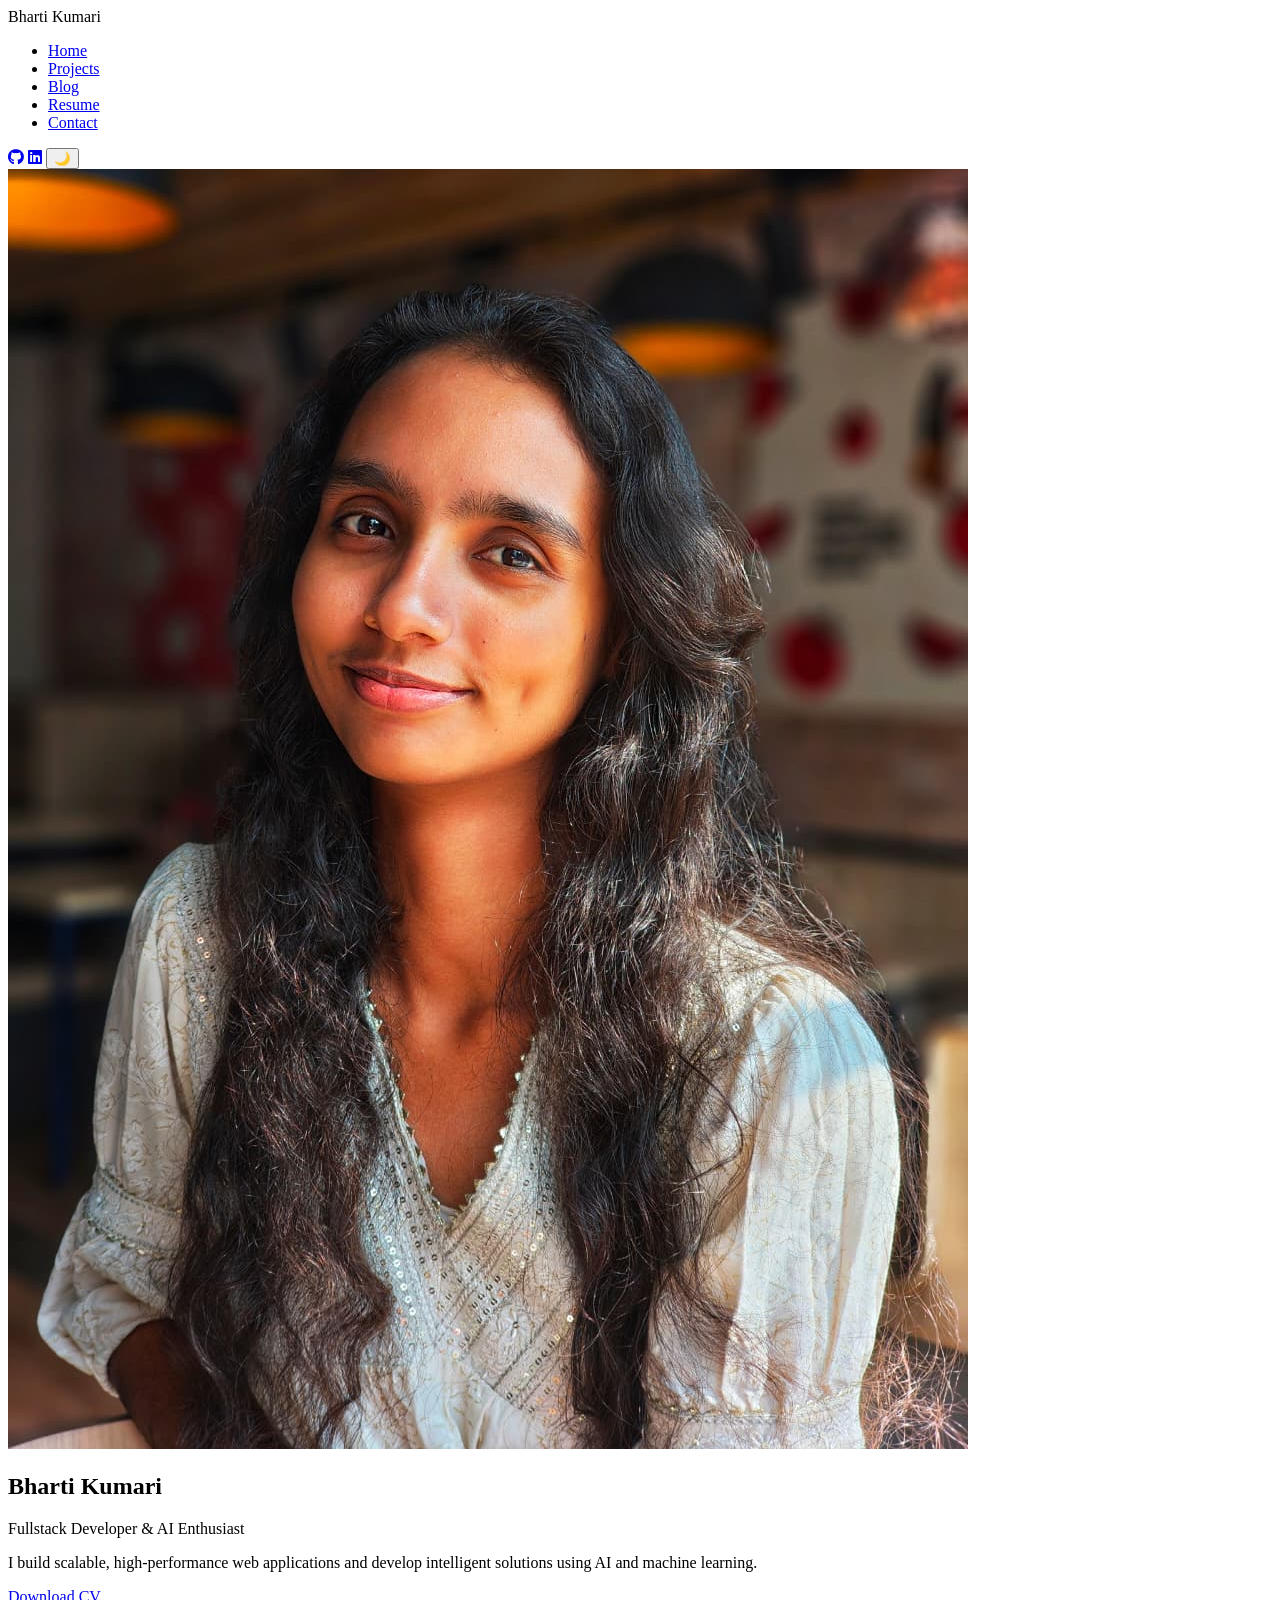
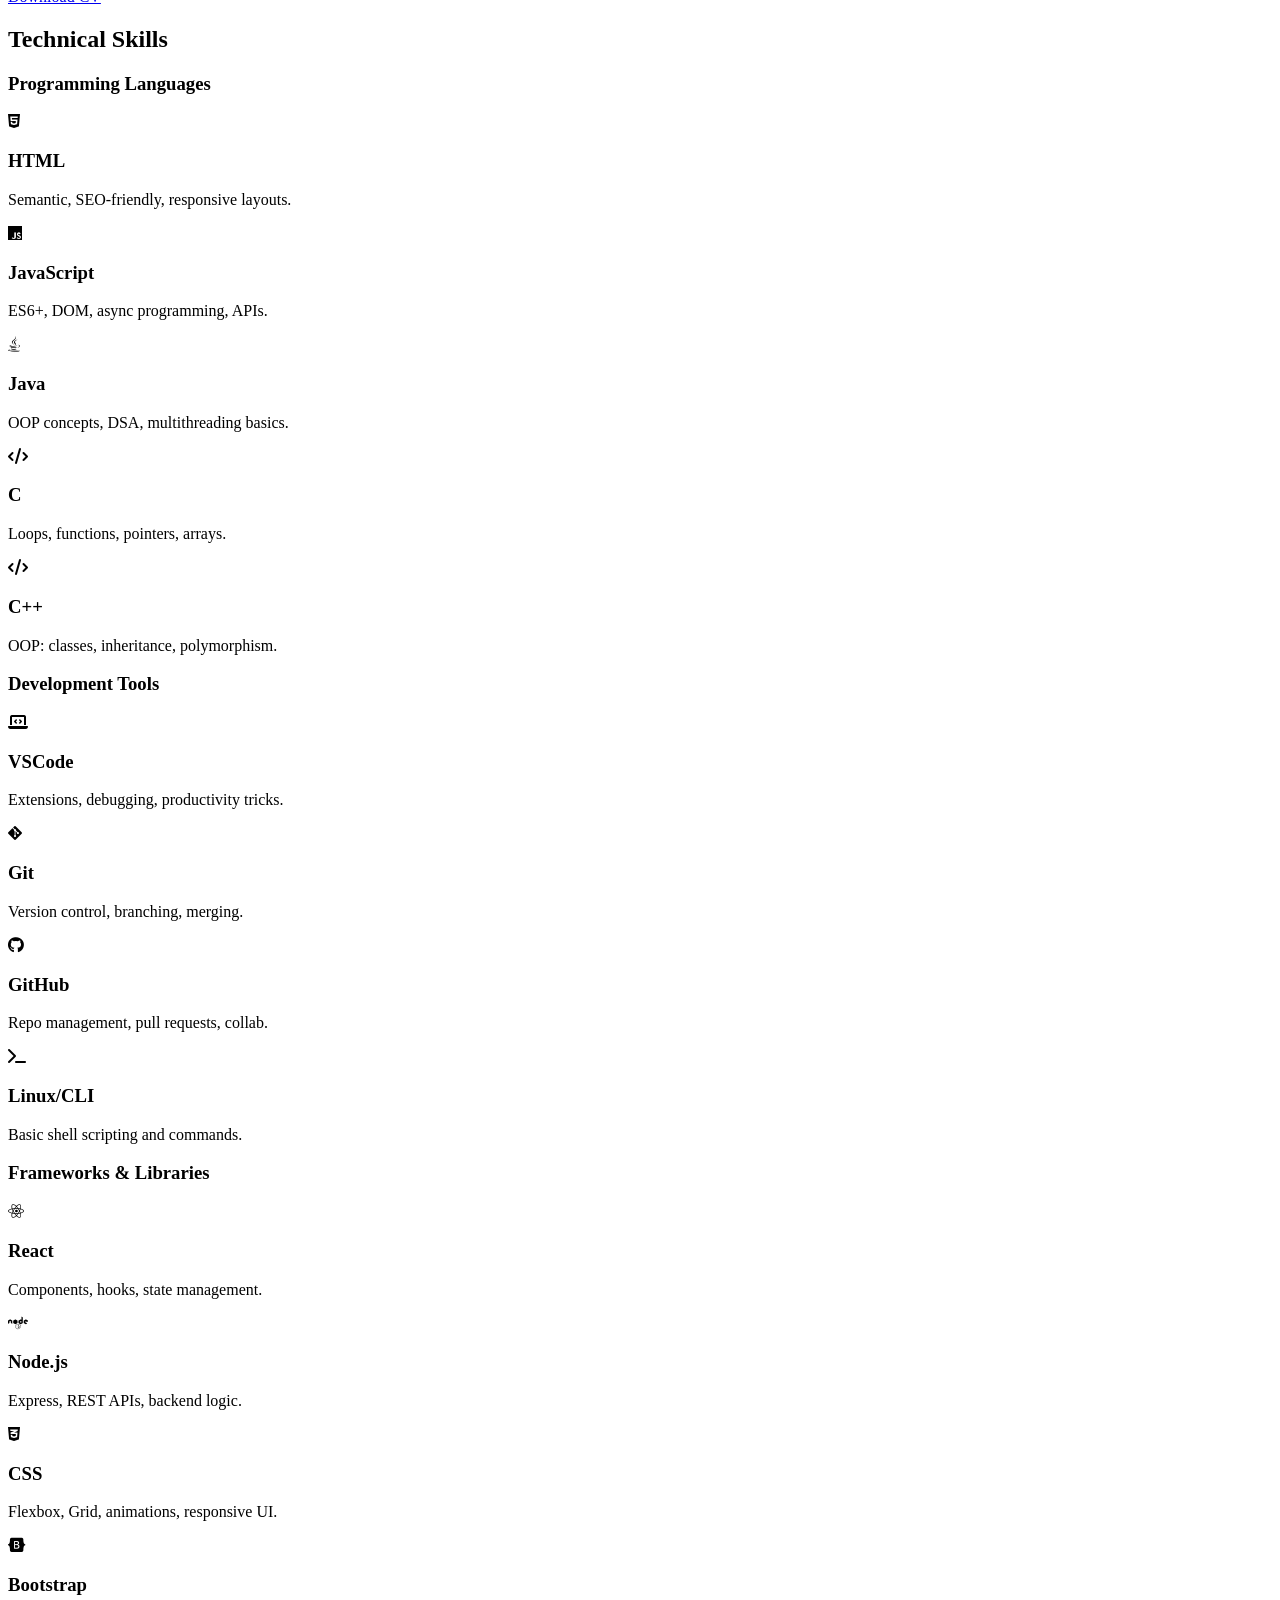
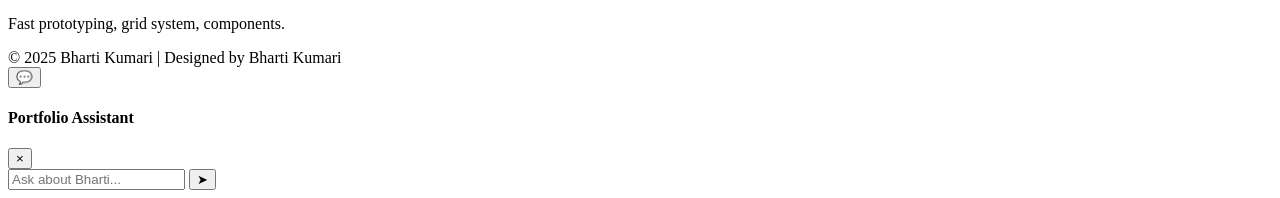
==== index.html @ 6718b8a5 "Add files via upload" ====
<!DOCTYPE html>
<html lang="en">
<head>
  <meta charset="UTF-8">
  <meta name="viewport" content="width=device-width, initial-scale=1.0">
  <title>Bharti Kumari - Home</title>
  <link rel="stylesheet" href="css/style.css">
  <link rel="stylesheet" href="https://cdnjs.cloudflare.com/ajax/libs/font-awesome/6.5.0/css/all.min.css">
</head>
<body>
  <!-- Navbar -->
  <header>
    <nav>
      <div class="logo">Bharti Kumari</div>
      <ul class="nav-links">
        <li><a href="index.html" class="active">Home</a></li>
        <li><a href="projects.html">Projects</a></li>
        <li><a href="blog.html">Blog</a></li>
        <li><a href="resume.html">Resume</a></li>
        <li><a href="contact.html">Contact</a></li>
      </ul>
      <div class="socials">
        <a href="https://github.com/Bhartix07" target="_blank"><i class="fab fa-github"></i></a>
        <a href="https://www.linkedin.com/in/bharti-kumari-35ab542ba/" target="_blank"><i class="fab fa-linkedin"></i></a>
        <button id="dark-toggle">🌙</button>
      </div>
    </nav>
  </header>

  <!-- Hero Section -->
  <section class="hero">
    <div class="floating-shapes">
      <div class="shape shape1"></div>
      <div class="shape shape2"></div>
      <div class="shape shape3"></div>
    </div>
    <img src="WhatsApp Image 2025-11-21 at 7.32.52 PM.jpeg" class="profile-img" alt="Profile Image">
    <h1>Bharti <span>Kumari</span></h1>
    <p class="role">Fullstack Developer &amp; AI Enthusiast</p>
    <p>I build scalable, high-performance web applications and develop intelligent solutions using AI and machine learning.</p>
    <a href="resume read bharti.pdf" class="btn" target="_blank">Download CV</a>
  </section>

  <!-- Skills Section -->
  <section class="skills fade-in">
    <h2> Technical Skills</h2>

    <!-- Languages -->
    <h3 class="skill-category">Programming Languages</h3>
    <div class="skills-grid">
      <div class="skill-card">
        <div class="card-front"><i class="fab fa-html5"></i><h3>HTML</h3></div>
        <div class="card-back"><p>Semantic, SEO-friendly, responsive layouts.</p></div>
      </div>

      <div class="skill-card">
        <div class="card-front"><i class="fab fa-js"></i><h3>JavaScript</h3></div>
        <div class="card-back"><p>ES6+, DOM, async programming, APIs.</p></div>
      </div>

      <div class="skill-card">
        <div class="card-front"><i class="fab fa-java"></i><h3>Java</h3></div>
        <div class="card-back"><p>OOP concepts, DSA, multithreading basics.</p></div>
      </div>

      <div class="skill-card">
        <div class="card-front"><i class="fas fa-code"></i><h3>C</h3></div>
        <div class="card-back"><p>Loops, functions, pointers, arrays.</p></div>
      </div>

      <div class="skill-card">
        <div class="card-front"><i class="fas fa-code"></i><h3>C++</h3></div>
        <div class="card-back"><p>OOP: classes, inheritance, polymorphism.</p></div>
      </div>
    </div>

    <!-- Tools -->
    <h3 class="skill-category">Development Tools</h3>
    <div class="skills-grid">
      <div class="skill-card">
        <div class="card-front"><i class="fas fa-laptop-code"></i><h3>VSCode</h3></div>
        <div class="card-back"><p>Extensions, debugging, productivity tricks.</p></div>
      </div>

      <div class="skill-card">
        <div class="card-front"><i class="fab fa-git-alt"></i><h3>Git</h3></div>
        <div class="card-back"><p>Version control, branching, merging.</p></div>
      </div>

      <div class="skill-card">
        <div class="card-front"><i class="fab fa-github"></i><h3>GitHub</h3></div>
        <div class="card-back"><p>Repo management, pull requests, collab.</p></div>
      </div>

      <div class="skill-card">
        <div class="card-front"><i class="fas fa-terminal"></i><h3>Linux/CLI</h3></div>
        <div class="card-back"><p>Basic shell scripting and commands.</p></div>
      </div>
    </div>

    <!-- Frameworks -->
    <h3 class="skill-category">Frameworks &amp; Libraries</h3>
    <div class="skills-grid">
      <div class="skill-card">
        <div class="card-front"><i class="fab fa-react"></i><h3>React</h3></div>
        <div class="card-back"><p>Components, hooks, state management.</p></div>
      </div>

      <div class="skill-card">
        <div class="card-front"><i class="fab fa-node"></i><h3>Node.js</h3></div>
        <div class="card-back"><p>Express, REST APIs, backend logic.</p></div>
      </div>

      <div class="skill-card">
        <div class="card-front"><i class="fab fa-css3-alt"></i><h3>CSS</h3></div>
        <div class="card-back"><p>Flexbox, Grid, animations, responsive UI.</p></div>
      </div>

      <div class="skill-card">
        <div class="card-front"><i class="fab fa-bootstrap"></i><h3>Bootstrap</h3></div>
        <div class="card-back"><p>Fast prototyping, grid system, components.</p></div>
      </div>
    </div>
  </section>

  <!-- Footer -->
  <footer>
    © 2025 Bharti Kumari | Designed by Bharti Kumari
  </footer>

  <!-- Chatbot -->
  <button id="chatbot-toggle" class="chatbot-toggle">💬</button>
  <div id="chatbot-window" class="chatbot-window">
    <div class="chatbot-header">
      <h4>Portfolio Assistant</h4>
      <button id="chatbot-close" class="chatbot-close">&times;</button>
    </div>
    <div id="chatbot-messages" class="chatbot-messages"></div>
    <div class="chatbot-input-area">
      <input id="chatbot-input" type="text" placeholder="Ask about Bharti..." />
      <button id="chatbot-send">➤</button>
    </div>
  </div>

  <script src="js/script.js"></script>
</body>
</html>
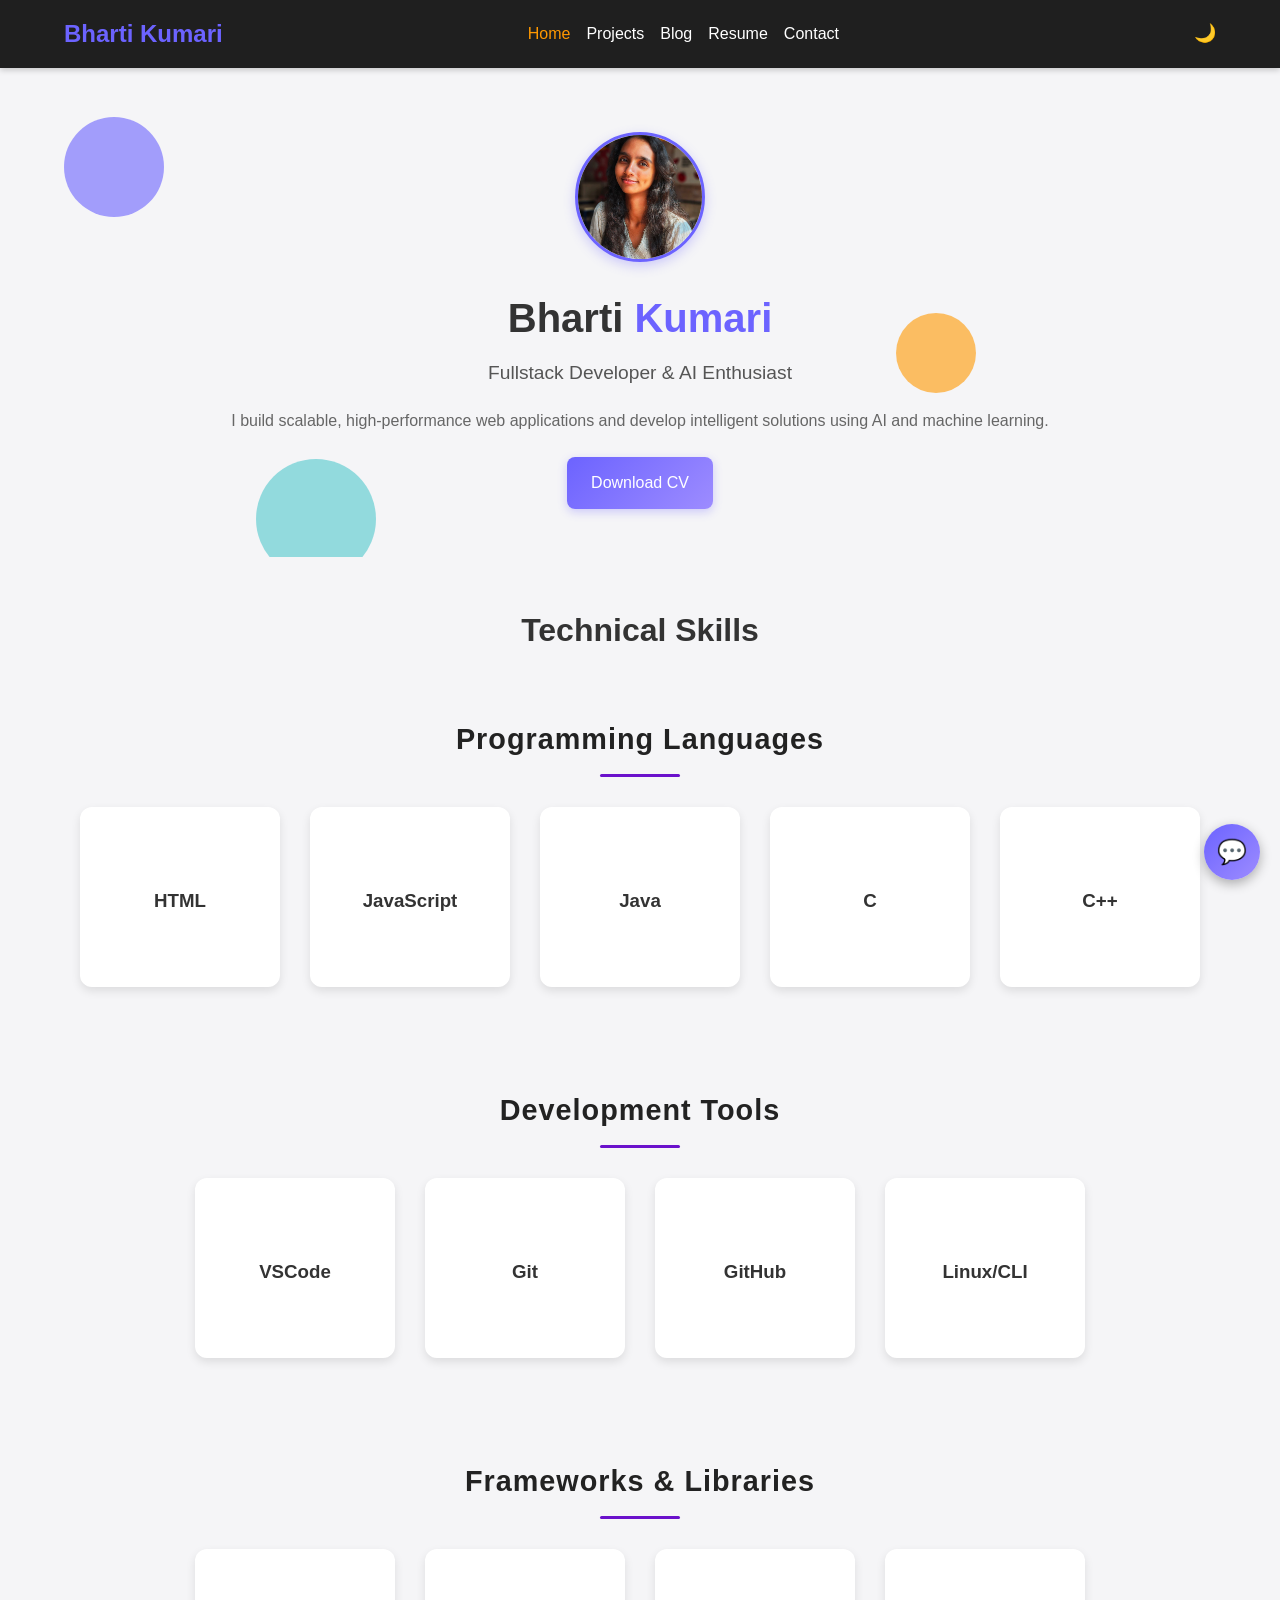
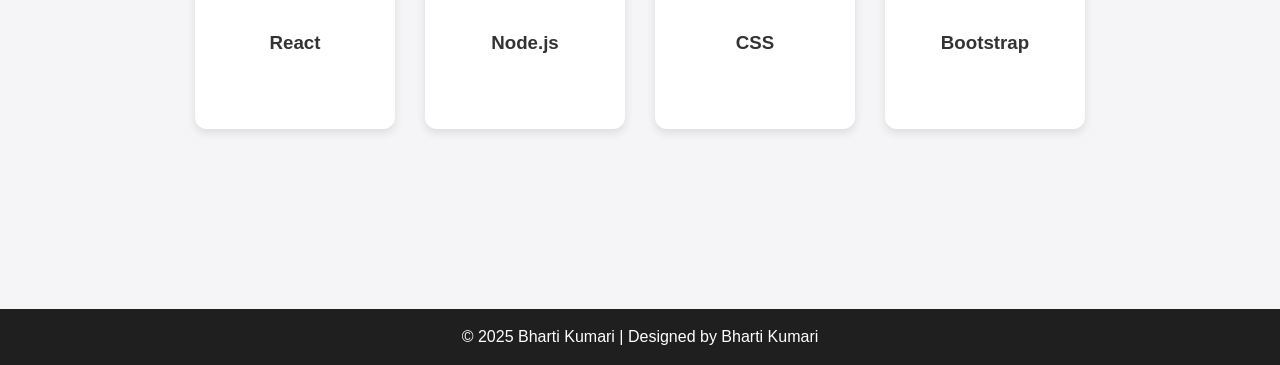
==== commit 9800325f: "Update index.html" ====
--- a/index.html
+++ b/index.html
@@ -1,12 +1,16 @@
 <!DOCTYPE html>
 <html lang="en">
 <head>
-  <meta charset="UTF-8">
-  <meta name="viewport" content="width=device-width, initial-scale=1.0">
-  <title>Bharti Kumari - Home</title>
-  <link rel="stylesheet" href="css/style.css">
-  <link rel="stylesheet" href="https://cdnjs.cloudflare.com/ajax/libs/font-awesome/6.5.0/css/all.min.css">
+  <meta charset="UTF-8" />
+  <meta name="viewport" content="width=device-width, initial-scale=1.0" />
+  <title>Bharti Kumari | Portfolio</title>
+
+  <!-- Yahi sabse important hai -->
+  <link rel="stylesheet" href="style.css" />
+
+  <script src="script.js" defer></script>
 </head>
+
 <body>
   <!-- Navbar -->
   <header>
@@ -144,4 +148,4 @@
 
   <script src="js/script.js"></script>
 </body>
-</html>+</html>
--- a/style.css
+++ b/style.css
@@ -0,0 +1,678 @@
+/* ============================= */
+/*        General Reset          */
+/* ============================= */
+* {
+  margin: 0;
+  padding: 0;
+  box-sizing: border-box;
+  font-family: "Poppins", sans-serif;
+}
+
+body {
+  background: #f5f5f7;
+  color: #333;
+  line-height: 1.6;
+  transition: background 0.3s ease, color 0.3s ease;
+}
+
+/* Container utility */
+section {
+  padding: 3em 1.5em;
+}
+
+/* ============================= */
+/*           Navbar              */
+/* ============================= */
+header {
+  position: sticky;
+  top: 0;
+  z-index: 1000;
+}
+
+nav {
+  background: #1f1f1f;
+  color: #fff;
+  padding: 15px 5%;
+  display: flex;
+  justify-content: space-between;
+  align-items: center;
+  box-shadow: 0 2px 6px rgba(0,0,0,0.2);
+}
+
+.logo {
+  color: #6c63ff;
+  font-weight: bold;
+  font-size: 1.5em;
+}
+
+.nav-links {
+  list-style: none;
+  display: flex;
+  gap: 1em;
+}
+
+.nav-links a {
+  text-decoration: none;
+  color: #fff;
+  font-weight: 500;
+  transition: 0.3s;
+}
+
+.nav-links a:hover,
+.nav-links a.active {
+  color: #ff9800;
+}
+
+.socials a {
+  margin-left: 1em;
+  color: #6c63ff;
+  text-decoration: none;
+}
+
+#dark-toggle {
+  margin-left: 1em;
+  cursor: pointer;
+  font-size: 18px;
+  background: none;
+  border: none;
+  color: #fff;
+}
+
+/* ============================= */
+/*           Hero Section        */
+/* ============================= */
+.hero {
+  position: relative;
+  text-align: center;
+  padding: 4em 1em 3em;
+  overflow: hidden;
+}
+
+.hero .profile-img {
+  width: 130px;
+  height: 130px;
+  border-radius: 50%;
+  object-fit: cover;
+  margin-bottom: 1em;
+  border: 3px solid #6c63ff;
+  box-shadow: 0 4px 12px rgba(108, 99, 255, 0.3);
+  animation: zoomIn 1s ease forwards;
+}
+
+@keyframes zoomIn {
+  from { transform: scale(0.8); opacity: 0; }
+  to   { transform: scale(1); opacity: 1; }
+}
+
+.hero h1 {
+  font-size: 2.5em;
+  margin-bottom: 0.2em;
+}
+
+.hero h1 span {
+  color: #6c63ff;
+}
+
+.hero .role {
+  font-size: 1.2em;
+  margin-bottom: 1em;
+  color: #555;
+}
+
+.hero p {
+  font-size: 1em;
+  color: #666;
+  margin-bottom: 1.5em;
+}
+
+.hero .btn {
+  padding: 0.8em 1.5em;
+  font-size: 1em;
+  color: #fff;
+  background: linear-gradient(135deg, #6c63ff, #9d8cff);
+  border-radius: 8px;
+  text-decoration: none;
+  box-shadow: 0 3px 10px rgba(108, 99, 255, 0.3);
+  transition: 0.3s;
+}
+
+.hero .btn:hover {
+  background: linear-gradient(135deg, #574bff, #8a7dff);
+}
+
+.floating-shapes {
+  position: absolute;
+  width: 100%;
+  height: 100%;
+  overflow: hidden;
+  top: 0;
+  left: 0;
+  pointer-events: none;
+  z-index: -1;
+}
+
+.shape {
+  position: absolute;
+  border-radius: 50%;
+  opacity: 0.6;
+  animation: float 8s infinite ease-in-out;
+}
+
+.shape1 { width: 100px; height: 100px; background: #6c63ff; top: 10%; left: 5%; }
+.shape2 { width: 80px; height: 80px; background: #ff9800; top: 50%; left: 70%; animation-delay: 2s; }
+.shape3 { width: 120px; height: 120px; background: #50c9ce; top: 80%; left: 20%; animation-delay: 4s; }
+
+@keyframes float {
+  0%   { transform: translateY(0) translateX(0); }
+  50%  { transform: translateY(-20px) translateX(10px); }
+  100% { transform: translateY(0) translateX(0); }
+}
+
+/* ============================= */
+/*         Section Headings      */
+/* ============================= */
+
+h2 {
+  text-align: center;
+  margin-bottom: 1em;
+  font-size: 2rem;
+}
+
+.skill-category {
+  margin-top: 60px;
+  margin-bottom: 30px;
+  font-size: 1.8rem;
+  font-weight: 700;
+  text-align: center;
+  color: #222;
+  letter-spacing: 1px;
+  position: relative;
+}
+
+.skill-category::after {
+  content: "";
+  display: block;
+  width: 80px;
+  height: 3px;
+  background: #6a11cb;
+  margin: 12px auto 0;
+  border-radius: 2px;
+}
+
+/* ============================= */
+/*           Skills Section      */
+/* ============================= */
+.skills-grid {
+  display: flex;
+  flex-wrap: wrap;
+  justify-content: center;
+  gap: 30px;
+  margin-bottom: 60px;
+  padding: 0 20px;
+}
+
+.skill-card {
+  width: 200px;
+  height: 220px;
+  position: relative;
+  perspective: 1000px;
+}
+
+.skill-card .card-front,
+.skill-card .card-back {
+  width: 100%;
+  height: 180px;
+  border-radius: 12px;
+  padding: 15px;
+  display: flex;
+  flex-direction: column;
+  justify-content: center;
+  align-items: center;
+  backface-visibility: hidden;
+  transition: transform 0.6s;
+  box-shadow: 0 4px 10px rgba(0,0,0,0.1);
+  position: absolute;
+  top: 0;
+  left: 0;
+}
+
+.skill-card .card-front {
+  background: #fff;
+  color: #333;
+}
+
+.skill-card .card-back {
+  background: #6c63ff;
+  color: #fff;
+  transform: rotateY(180deg);
+}
+
+.skill-card:hover .card-front { transform: rotateY(180deg); }
+.skill-card:hover .card-back  { transform: rotateY(0deg); }
+
+.skill-card i {
+  font-size: 28px;
+  margin-bottom: 8px;
+}
+
+/* ============================= */
+/*           Projects Section    */
+/* ============================= */
+.project-grid {
+  display: grid;
+  grid-template-columns: repeat(auto-fit, minmax(250px, 1fr));
+  gap: 1.2em;
+  padding: 2em 1.5em;
+}
+
+.project-card {
+  background: #fff;
+  padding: 1.2em;
+  border-radius: 12px;
+  box-shadow: 0 2px 8px rgba(0,0,0,0.05);
+  transition: 0.3s;
+}
+
+.project-card:hover {
+  transform: translateY(-5px);
+  box-shadow: 0 6px 15px rgba(0,0,0,0.15);
+}
+
+.project-card img {
+  width: 100%;
+  border-radius: 12px;
+  margin-bottom: 0.8em;
+}
+
+.project-card h3 {
+  color: #6c63ff;
+  margin-bottom: 0.5em;
+}
+
+.project-card p {
+  font-size: 0.95em;
+  color: #555;
+  margin-bottom: 0.8em;
+}
+
+.project-card a {
+  text-decoration: none;
+  font-weight: 600;
+  color: #6c63ff;
+}
+
+/* ============================= */
+/*           Blog Section        */
+/* ============================= */
+.blog-container {
+  display: grid;
+  grid-template-columns: repeat(auto-fit, minmax(280px, 1fr));
+  gap: 25px;
+  padding: 2em 1.5em 3em;
+}
+
+.blog-card {
+  background: #fff;
+  border-radius: 15px;
+  padding: 25px;
+  text-align: center;
+  box-shadow: 0 6px 15px rgba(0,0,0,0.1);
+  transition: transform 0.3s, box-shadow 0.3s;
+  overflow: hidden;
+}
+
+.blog-card:hover {
+  transform: translateY(-10px) scale(1.05);
+  box-shadow: 0 12px 30px rgba(0,0,0,0.2);
+}
+
+.blog-icon {
+  font-size: 40px;
+  margin-bottom: 15px;
+  color: #6c63ff;
+  animation: pulse 2s infinite;
+}
+
+@keyframes pulse {
+  0%,100% { transform: scale(1); opacity: 0.8; }
+  50%     { transform: scale(1.1); opacity: 1; }
+}
+
+.blog-card h3 {
+  font-size: 1.2em;
+  margin-bottom: 10px;
+}
+
+.blog-card p {
+  font-size: 0.95em;
+  color: #555;
+  margin-bottom: 15px;
+}
+
+.blog-card a {
+  display: inline-block;
+  padding: 8px 15px;
+  background: linear-gradient(45deg, #6c63ff, #9d8cff);
+  color: #fff;
+  text-decoration: none;
+  border-radius: 8px;
+  font-weight: bold;
+  transition: 0.3s;
+}
+
+.blog-card a:hover {
+  background: linear-gradient(45deg, #574bff, #8a7dff);
+}
+
+/* ============================= */
+/*           Resume Section      */
+/* ============================= */
+.resume-card {
+  background: #fff;
+  border-radius: 12px;
+  padding: 25px;
+  margin: 1em 5%;
+  box-shadow: 0 6px 15px rgba(0,0,0,0.1);
+}
+
+.resume-card h2,
+.resume-card h3 {
+  color: #6c63ff;
+  margin-bottom: 0.8em;
+}
+
+.skill-bar {
+  margin: 12px 0;
+}
+
+.skill-bar p {
+  font-weight: bold;
+  margin-bottom: 6px;
+}
+
+.skill-bar .bar {
+  width: 100%;
+  background: #eee;
+  height: 12px;
+  border-radius: 6px;
+  overflow: hidden;
+}
+
+.skill-bar .bar span {
+  display: block;
+  height: 100%;
+  background: linear-gradient(90deg, #6c63ff, #9d8cff);
+  border-radius: 6px;
+}
+
+/* Resume download button wrapper */
+.resume-download {
+  text-align: center;
+  margin: 2em 0 0;
+}
+
+/* ============================= */
+/*           Contact Section     */
+/* ============================= */
+.contact-form {
+  max-width: 400px;
+  margin: auto;
+  display: flex;
+  flex-direction: column;
+  gap: 1em;
+  padding: 2em 1.5em;
+  background: #fff;
+  border-radius: 12px;
+  box-shadow: 0 6px 15px rgba(0,0,0,0.1);
+}
+
+.contact-form input,
+.contact-form textarea {
+  padding: 0.8em;
+  border-radius: 8px;
+  border: 1px solid #ccc;
+  font-size: 1em;
+}
+
+.contact-form button {
+  padding: 0.8em;
+  background: linear-gradient(45deg, #6c63ff, #9d8cff);
+  color: #fff;
+  border: none;
+  border-radius: 8px;
+  cursor: pointer;
+  font-weight: bold;
+  transition: 0.3s;
+}
+
+.contact-form button:hover {
+  background: linear-gradient(45deg, #574bff, #8a7dff);
+}
+
+/* ============================= */
+/*           Buttons             */
+/* ============================= */
+.btn {
+  display: inline-block;
+  padding: 0.7em 1.5em;
+  font-size: 1em;
+  color: #fff;
+  border-radius: 8px;
+  background: linear-gradient(135deg, #6c63ff, #9d8cff);
+  text-decoration: none;
+  transition: 0.3s;
+}
+
+.btn:hover {
+  background: linear-gradient(135deg, #574bff, #8a7dff);
+}
+
+/* ============================= */
+/*           Footer              */
+/* ============================= */
+footer {
+  background: #1f1f1f;
+  color: #fff;
+  text-align: center;
+  padding: 15px;
+  margin-top: 2em;
+}
+
+/* ============================= */
+/*          Dark Mode            */
+/* ============================= */
+body.dark-mode {
+  background: #121212;
+  color: #f5f5f5;
+}
+
+body.dark-mode nav {
+  background: #1e1e1e;
+}
+
+body.dark-mode .logo {
+  color: #9d8cff;
+}
+
+body.dark-mode .nav-links a {
+  color: #ddd;
+}
+
+body.dark-mode .nav-links a.active {
+  color: #6a11cb;
+}
+
+body.dark-mode .hero {
+  background: linear-gradient(135deg, #1c1c1c, #292929);
+}
+
+body.dark-mode .hero h1 span {
+  color: #6a11cb;
+}
+
+body.dark-mode .skill-card .card-front {
+  background: #1f1f1f;
+  color: #f5f5f5;
+}
+
+body.dark-mode .skill-card .card-back {
+  background: #292929;
+}
+
+body.dark-mode .project-card,
+body.dark-mode .blog-card,
+body.dark-mode .resume-card,
+body.dark-mode .contact-form {
+  background: #1f1f1f;
+  color: #f5f5f5;
+}
+
+body.dark-mode footer {
+  background: #1e1e1e;
+}
+
+/* ============================= */
+/*        Chatbot Styles         */
+/* ============================= */
+.chatbot-toggle {
+  position: fixed;
+  bottom: 20px;
+  right: 20px;
+  width: 56px;
+  height: 56px;
+  border-radius: 50%;
+  border: none;
+  background: linear-gradient(135deg, #6c63ff, #9d8cff);
+  color: #fff;
+  font-size: 24px;
+  cursor: pointer;
+  box-shadow: 0 4px 12px rgba(0,0,0,0.3);
+  z-index: 2000;
+}
+
+.chatbot-window {
+  position: fixed;
+  bottom: 90px;
+  right: 20px;
+  width: 320px;
+  max-height: 420px;
+  background: #ffffff;
+  border-radius: 16px;
+  box-shadow: 0 8px 24px rgba(0,0,0,0.25);
+  display: none;
+  flex-direction: column;
+  overflow: hidden;
+  z-index: 2000;
+}
+
+.chatbot-header {
+  padding: 10px 14px;
+  background: linear-gradient(135deg, #6c63ff, #9d8cff);
+  color: #fff;
+  display: flex;
+  justify-content: space-between;
+  align-items: center;
+}
+
+.chatbot-header h4 {
+  font-size: 1rem;
+}
+
+.chatbot-close {
+  border: none;
+  background: none;
+  color: #fff;
+  font-size: 18px;
+  cursor: pointer;
+}
+
+.chatbot-messages {
+  padding: 10px;
+  flex: 1;
+  overflow-y: auto;
+  background: #f5f5f7;
+}
+
+.chatbot-message {
+  margin-bottom: 10px;
+  padding: 8px 10px;
+  border-radius: 10px;
+  font-size: 0.9rem;
+  max-width: 90%;
+}
+
+.chatbot-message.user {
+  background: #6c63ff;
+  color: #fff;
+  margin-left: auto;
+}
+
+.chatbot-message.bot {
+  background: #fff;
+  color: #333;
+  margin-right: auto;
+  box-shadow: 0 1px 3px rgba(0,0,0,0.1);
+}
+
+.chatbot-input-area {
+  display: flex;
+  border-top: 1px solid #ddd;
+}
+
+.chatbot-input-area input {
+  flex: 1;
+  border: none;
+  padding: 10px;
+  font-size: 0.9rem;
+  outline: none;
+}
+
+.chatbot-input-area button {
+  border: none;
+  background: #6c63ff;
+  color: #fff;
+  padding: 0 14px;
+  cursor: pointer;
+}
+
+/* Dark mode for chatbot */
+body.dark-mode .chatbot-window {
+  background: #1f1f1f;
+}
+
+body.dark-mode .chatbot-messages {
+  background: #121212;
+}
+
+body.dark-mode .chatbot-message.bot {
+  background: #2a2a2a;
+  color: #f5f5f5;
+}
+
+/* ============================= */
+/*        Responsive Styles      */
+/* ============================= */
+@media screen and (max-width: 768px) {
+  nav {
+    flex-wrap: wrap;
+    gap: 10px;
+  }
+
+  .nav-links {
+    flex-wrap: wrap;
+    justify-content: center;
+  }
+
+  .hero h1 {
+    font-size: 2em;
+  }
+
+  .hero .role {
+    font-size: 1em;
+  }
+
+  .chatbot-window {
+    width: 90%;
+    right: 5%;
+  }
+}
